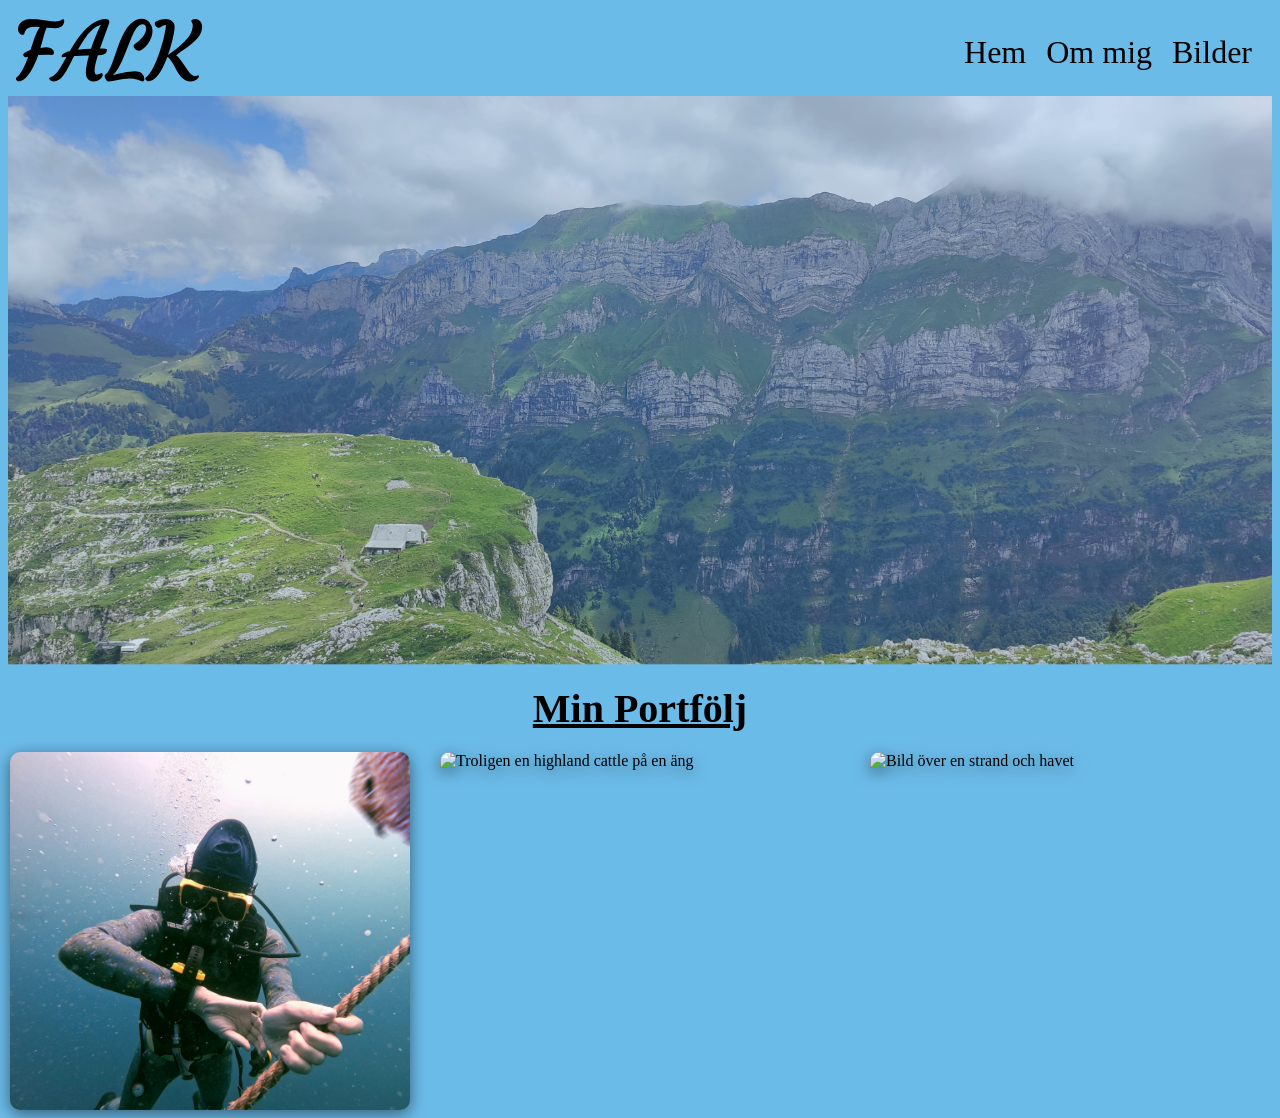
==== about.html @ eff3949c "Lade till styling och började jobba på bild sidan för att visa vad jag ändrat." ====
<!DOCTYPE html>
<html lang="sv">

    <head>
        <meta charset="UTF-8">
        <meta name="viewport" content="width=device-width, initial-scale=1.0">
        <title>Hem | Min portfölj</title>

        <!-- CSS -->
        <link rel="stylesheet" href="style.css">
    
        <!-- Favicon -->
        <link rel="icon" type="image/png" sizes="32x32" href="images/favicon.png">
        <link rel="icon" type="x-icon" href="images/favicon.ico">

    </head>

    <body>
        <header>
            <a href="index.html">
                <img src="images/logo.svg" id="logo" alt="Min logotyp">
            </a>
            
            <nav class="navbar">
                <ul>
                    <li><a href="index.html">Hem</a></li>
                    <li><a href="about.html">Om mig</a></li>
                    <li><a href="pictures.html">Bilder</a></li>
                </ul>
            </nav>

        </header>

        <main>
            <section class="hero">
                <img src="images/header.png" alt="Hero-bild">
                <h1>Min Portfölj</h1>
            </section>
            <section class="pictures">
                <img src="images/bilserie001.jpg" alt="Blommor på sidan av ett berg">
                <img src="images/bilserie010.jpg" alt="Troligen en highland cattle på en äng">
                <img src="images/bilserie019.jpg" alt="Bild över en strand och havet">
            </section>
        </main>
    </body>
</html>
---- style.css ----
body {
    background-color: #6bbbe9;
}

header {
    display: flex;
    justify-content: space-between;
    align-items: center;
}

#logo {
    width: 200px;
    height: auto;
}

.navbar ul{
    display: flex;
    flex-direction: row;
    justify-content: end;
    gap: 20px;
    margin-right: 50px;
    margin: 0;
    padding-right: 20px;
    font-size: 2rem;
}

li {
    list-style-type: none;
}

a {
    text-decoration: none;
    color: inherit
}

.hero {
    display: flex;
    flex-direction: column;
    align-items: center;
}

.hero img {
    width: 100%;
    height: auto;
    filter: opacity(0.95);
}

.hero h1 {
    margin-top: 20px;
    margin-bottom: 20px;
    font-size: 2.5rem;
    text-decoration: underline;
}

.pictures {
    display: flex;
    flex-wrap: wrap;
    justify-content: center;
    max-width: 1600px;
    margin: auto;
    gap: 30px;
}

.pictures img {
    width: 400px;
    height: auto;
    border-radius: 10px;
    filter: drop-shadow(0 4px 8px rgba(0, 0, 0, 0.5));
}

p {
    font-size: 1.5rem;
    width: 50%;
    text-align: center;
    padding: 20px;
    margin: auto;
}
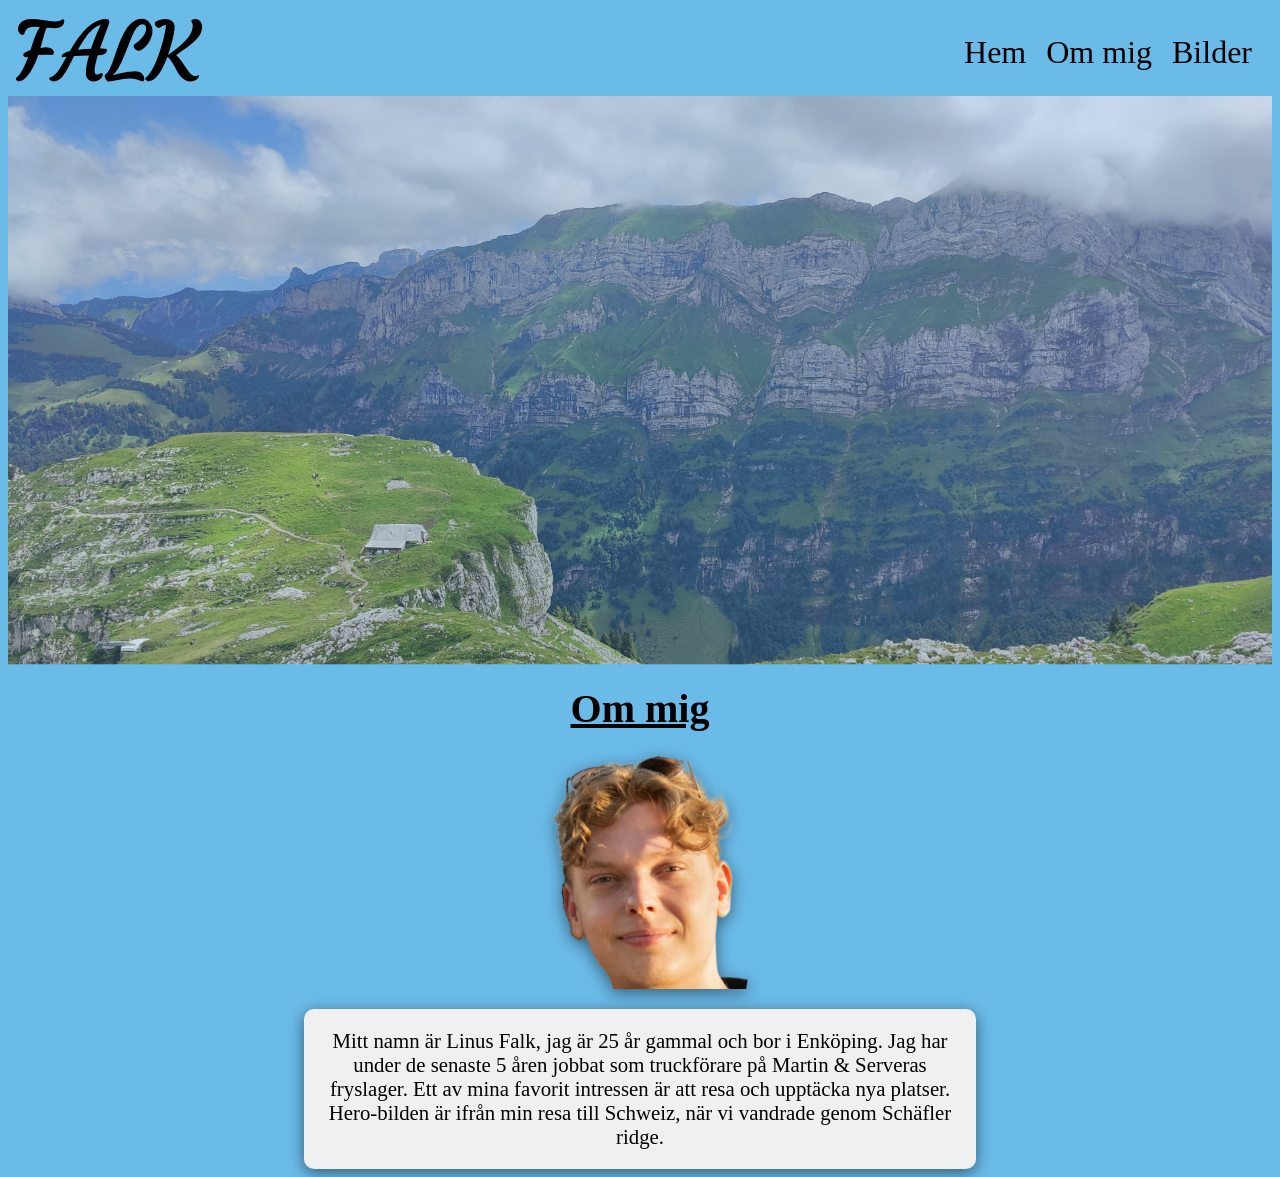
==== commit 0c7a84a3: "Lade till en profilbild och text om mig själv. Samt att jag lade till styling för dem." ====
--- a/about.html
+++ b/about.html
@@ -34,13 +34,18 @@
         <main>
             <section class="hero">
                 <img src="images/header.png" alt="Hero-bild">
-                <h1>Min Portfölj</h1>
+                <h1>Om mig</h1>
             </section>
-            <section class="pictures">
-                <img src="images/bilserie001.jpg" alt="Blommor på sidan av ett berg">
-                <img src="images/bilserie010.jpg" alt="Troligen en highland cattle på en äng">
-                <img src="images/bilserie019.jpg" alt="Bild över en strand och havet">
+
+            <section class="about">
+                <img src="images/portrait.png" alt="Porträtt av mig">
+                <p>Mitt namn är Linus Falk, jag är 25 år gammal och bor i Enköping.
+                    Jag har under de senaste 5 åren jobbat som truckförare på Martin & Serveras fryslager.
+                    Ett av mina favorit intressen är att resa och upptäcka nya platser. Hero-bilden är ifrån min resa till 
+                    Schweiz, när vi vandrade genom Schäfler ridge.
+                </p>
             </section>
+
         </main>
     </body>
 </html>
--- a/style.css
+++ b/style.css
@@ -68,10 +68,42 @@
     filter: drop-shadow(0 4px 8px rgba(0, 0, 0, 0.5));
 }
 
+.pictures p {
+    font-size: 1.3rem;
+    background-color: #f0f0f0;
+    border-radius: 10px;
+    padding: 20px;
+    margin-right: 400px;
+    margin-left: 400px;
+    filter: drop-shadow(0 4px 8px rgba(0, 0, 0, 0.5));
+}
+
 p {
     font-size: 1.5rem;
     width: 50%;
     text-align: center;
     padding: 20px;
     margin: auto;
+}
+
+.about {
+    display: flex;
+    flex-direction: column;
+    margin: auto;
+}
+
+.about img {
+    width: 20%;
+    height: auto;
+    align-self: center;
+    filter: drop-shadow(0 4px 8px rgba(0, 0, 0, 0.5));
+    margin-bottom: 20px;
+}
+
+.about p {
+    font-size: 1.3rem;
+    background-color: #f0f0f0;
+    border-radius: 10px;
+    padding: 20px;
+    filter: drop-shadow(0 4px 8px rgba(0, 0, 0, 0.5));
 }
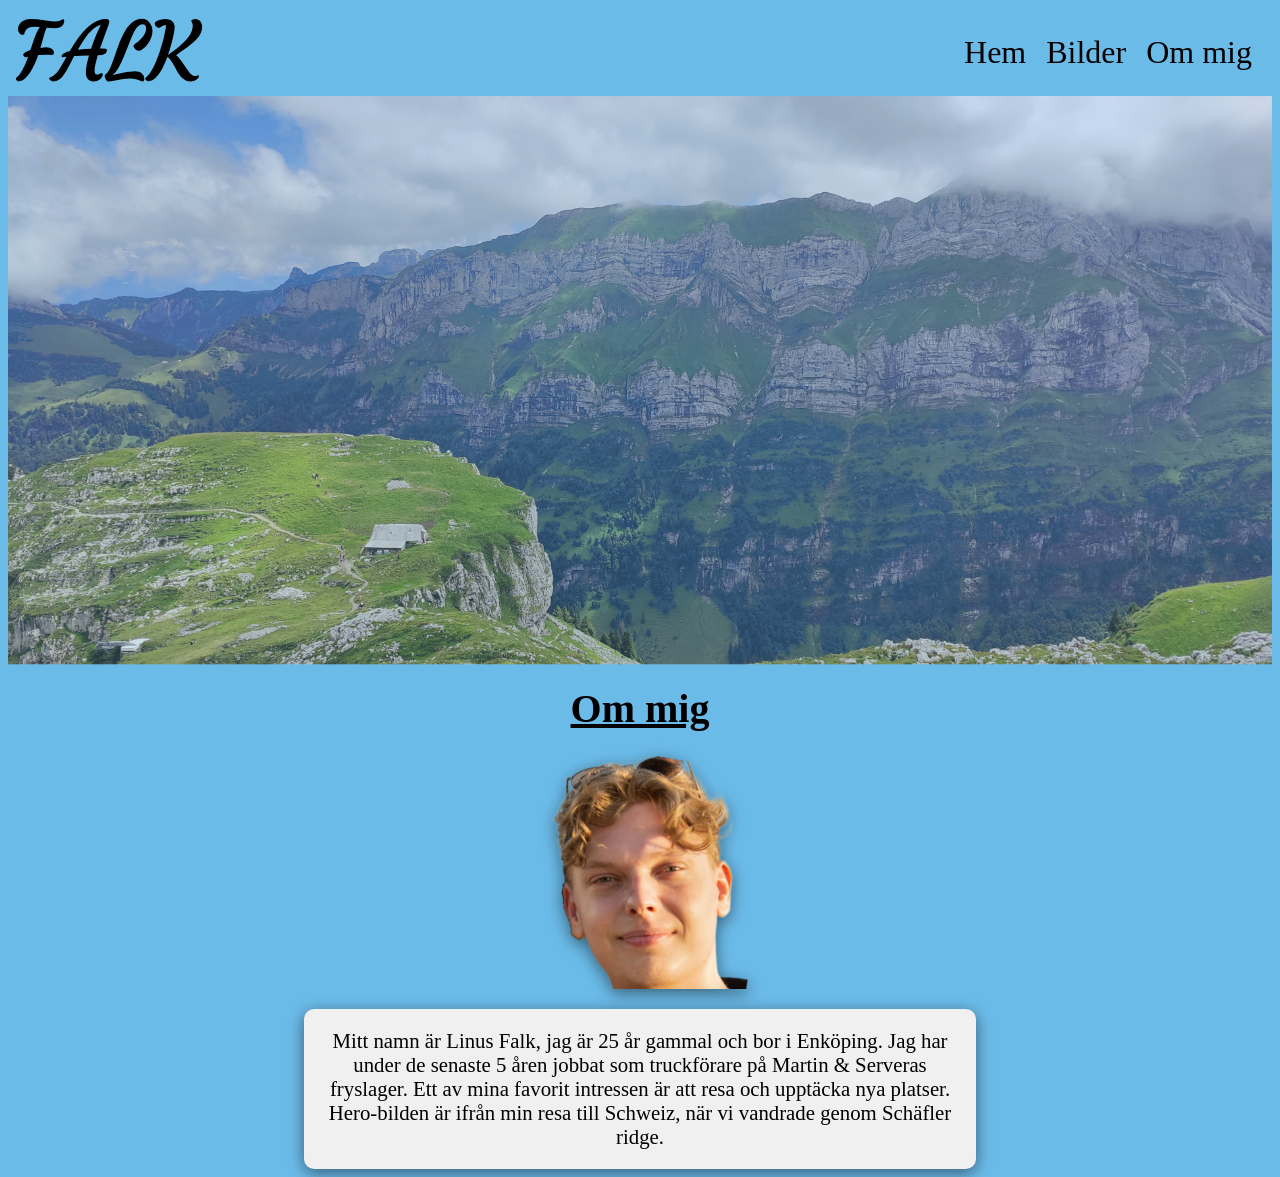
==== commit e80687ad: "Lade till en media query för mobilanpassning och ändrade navigeringen för att det kändes som en mer " ====
--- a/about.html
+++ b/about.html
@@ -24,8 +24,8 @@
             <nav class="navbar">
                 <ul>
                     <li><a href="index.html">Hem</a></li>
+                    <li><a href="pictures.html">Bilder</a></li>
                     <li><a href="about.html">Om mig</a></li>
-                    <li><a href="pictures.html">Bilder</a></li>
                 </ul>
             </nav>
 
--- a/style.css
+++ b/style.css
@@ -106,4 +106,38 @@
     border-radius: 10px;
     padding: 20px;
     filter: drop-shadow(0 4px 8px rgba(0, 0, 0, 0.5));
+}
+
+@media (max-width: 768px) {
+    
+    #logo {
+        width: 100px;
+    }
+
+    .navbar ul {
+        font-size: 1.25rem;
+    }
+
+    .hero h1 {
+        font-size: 1.75rem;
+    }
+
+    .pictures img {
+        width: 80%;
+        max-width: 300px;
+    }
+
+    .pictures p {
+        width: 80%;
+        margin-right: auto;
+        margin-left: auto;
+    }
+
+    .about img {
+        width: 50%;
+    }
+
+    .about p {
+        width: 80%;
+    }
 }
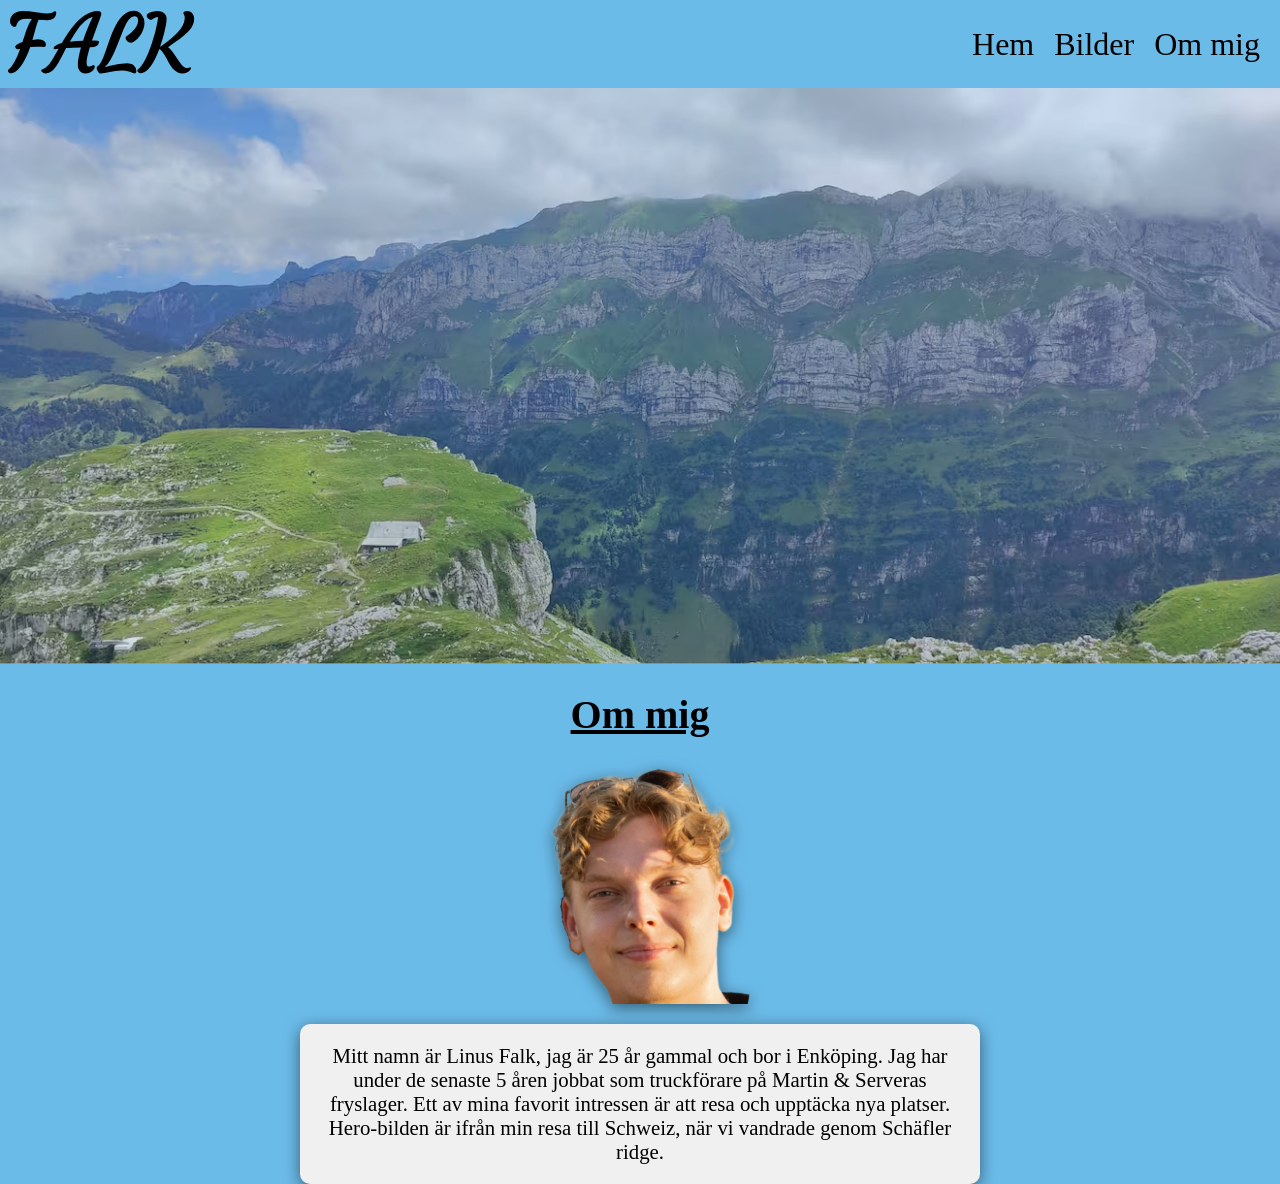
==== commit 4f004574: "Lagt till picture elementet i alla under sidor också." ====
--- a/about.html
+++ b/about.html
@@ -32,10 +32,23 @@
         </header>
 
         <main>
-            <section class="hero">
-                <img src="images/header.png" alt="Hero-bild">
-                <h1>Om mig</h1>
-            </section>
+            <picture class="hero-picture">
+                <source
+                type="image/avif"
+                srcset="images2/hero-1320.avif 1320w,
+                        images2/hero-1320.avif 1920w">
+
+                <img
+                src="images2/hero-1320.png"
+                srcset="images2/hero-1320.png 1320w,
+                        images2/hero-1920.png 1920w"
+                width="1920"
+                height="864"
+                fetchpriority="high"
+                alt="Bergslandskap i Schweiz">
+            </picture>
+
+            <h1>Om mig</h1>
 
             <section class="about">
                 <img src="images/portrait.png" alt="Porträtt av mig">
--- a/style.css
+++ b/style.css
@@ -11,6 +11,12 @@
 #logo {
     width: 200px;
     height: auto;
+}
+
+h1 {
+    text-decoration: underline;
+    font-size: 2.5rem;
+    text-align: center;
 }
 
 .navbar ul{
@@ -39,10 +45,14 @@
     align-items: center;
 }
 
-.hero img {
+.hero-picture img {
+    display: block;
     width: 100%;
     height: auto;
-    filter: opacity(0.95);
+}
+
+body {
+    margin: 0;
 }
 
 .hero h1 {
@@ -61,8 +71,15 @@
     gap: 30px;
 }
 
-.pictures img {
-    width: 400px;
+.portfolio-picture {
+    display: block;
+    width: 100%;
+    max-width: 400px;
+}
+
+.portfolio-picture img {
+    display: block;
+    width: 100%;
     height: auto;
     border-radius: 10px;
     filter: drop-shadow(0 4px 8px rgba(0, 0, 0, 0.5));
@@ -73,16 +90,25 @@
     background-color: #f0f0f0;
     border-radius: 10px;
     padding: 20px;
-    margin-right: 400px;
-    margin-left: 400px;
+    margin: auto;
     filter: drop-shadow(0 4px 8px rgba(0, 0, 0, 0.5));
 }
+
+.about-assignment {
+    font-size: 1.3rem;
+    background-color: #f0f0f0;
+    border-radius: 10px;
+    padding: 20px;
+    margin: 1rem auto;
+    filter: drop-shadow(0 4px 8px rgba(0, 0, 0, 0.5));
+}
+
 
 p {
     font-size: 1.5rem;
     width: 50%;
     text-align: center;
-    padding: 20px;
+    padding: 1rem;
     margin: auto;
 }
 
@@ -123,14 +149,14 @@
     }
 
     .pictures img {
-        width: 80%;
+        width: 100%;
         max-width: 300px;
+        margin: auto;
     }
 
     .pictures p {
         width: 80%;
-        margin-right: auto;
-        margin-left: auto;
+        margin: 1rem auto;
     }
 
     .about img {
@@ -140,4 +166,6 @@
     .about p {
         width: 80%;
     }
+
+
 }
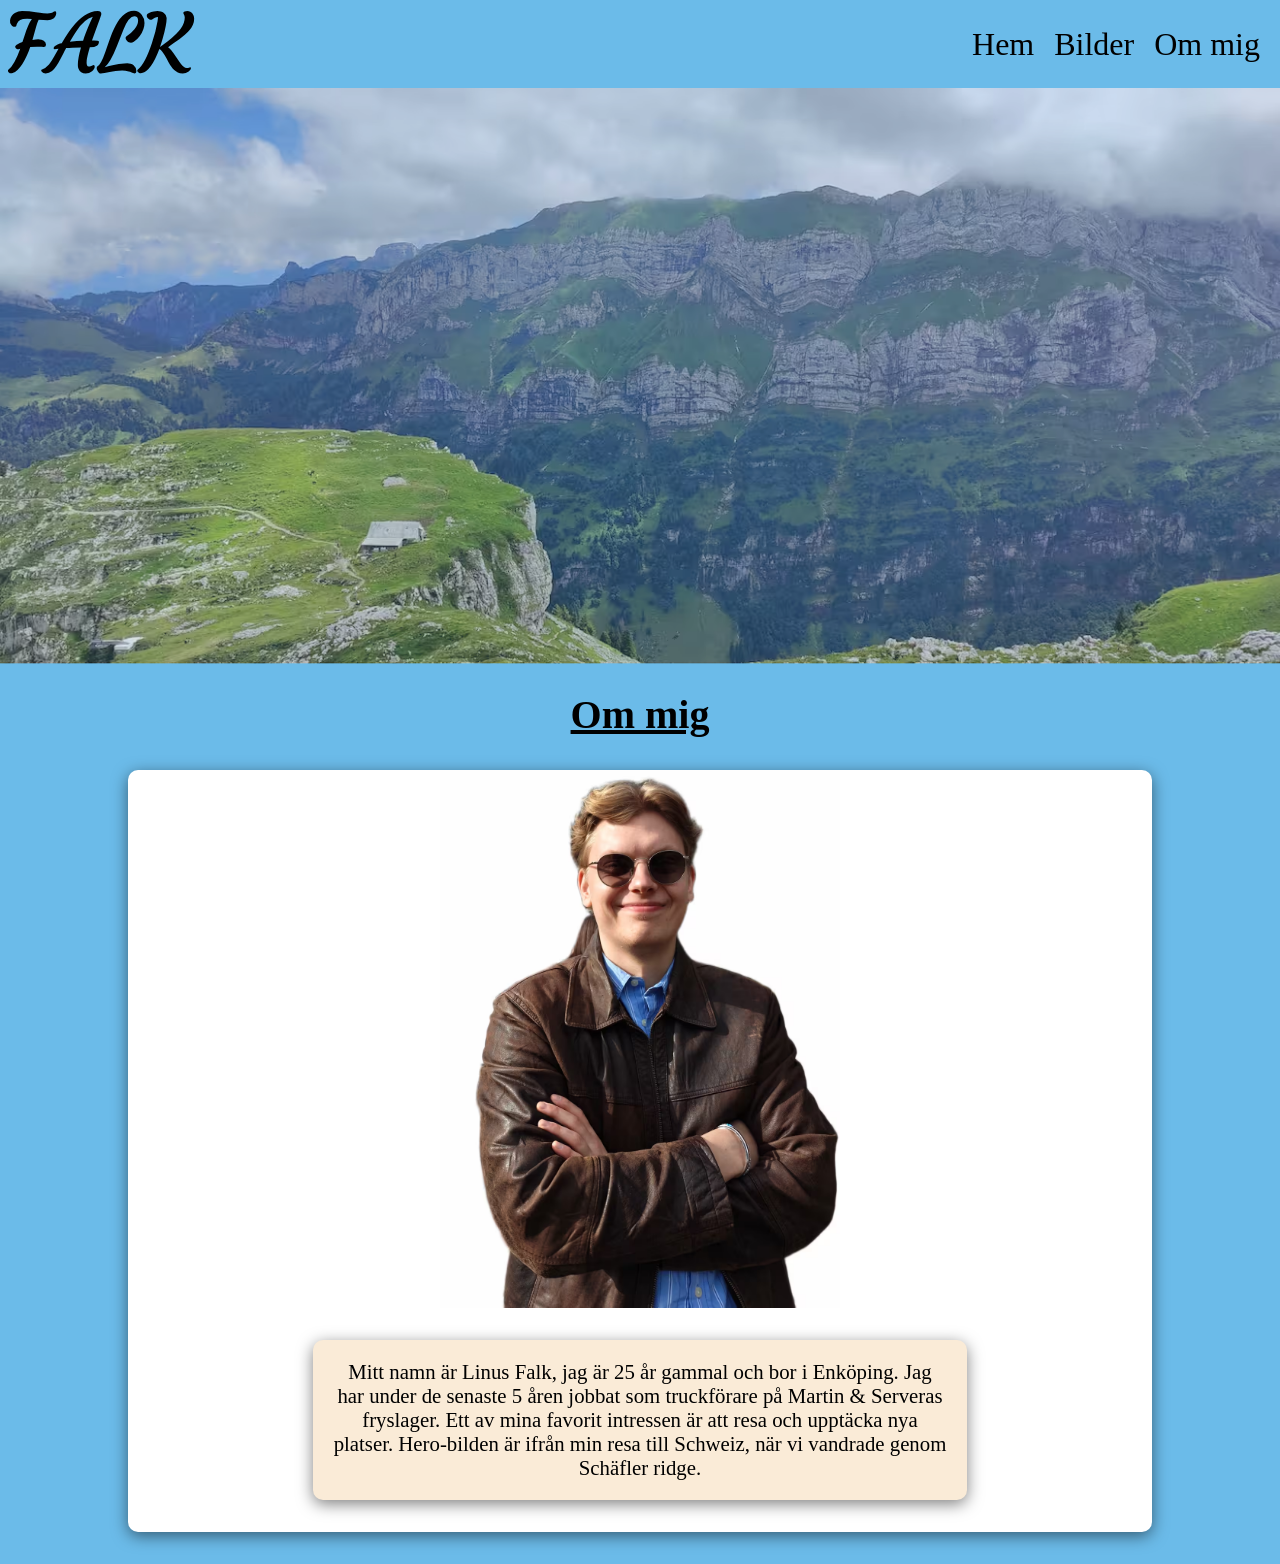
==== commit bb3b024d: "La till background på startsidan för att matcha resten av webbsidan. samt att jag bytte ut porträtte" ====
--- a/about.html
+++ b/about.html
@@ -51,8 +51,24 @@
             <h1>Om mig</h1>
 
             <section class="about">
-                <img src="images/portrait.png" alt="Porträtt av mig">
-                <p>Mitt namn är Linus Falk, jag är 25 år gammal och bor i Enköping.
+                <picture class="selfportrait">
+                    <source
+                    type="image/avif"
+                    srcset="images2/portrait-1050.avif">
+
+                    <source
+                    type="image/webp"
+                    srcset="images2/portrait-1050.webp">
+
+                    <img
+                    src="images2/portrait-1050.jpg"
+                    width="1050"
+                    height="1412"
+                    alt="Porträtt av mig">
+                </picture>
+
+                <p class="about-me">
+                    Mitt namn är Linus Falk, jag är 25 år gammal och bor i Enköping.
                     Jag har under de senaste 5 åren jobbat som truckförare på Martin & Serveras fryslager.
                     Ett av mina favorit intressen är att resa och upptäcka nya platser. Hero-bilden är ifrån min resa till 
                     Schweiz, när vi vandrade genom Schäfler ridge.
--- a/style.css
+++ b/style.css
@@ -66,11 +66,29 @@
     display: flex;
     flex-wrap: wrap;
     justify-content: center;
+    background-color: white;
+    border-radius: 10px;
+    padding: 3rem 0;
     max-width: 1600px;
     margin: auto;
     gap: 30px;
 }
 
+.diver-pictures,
+.cow-pictures,
+.flower-pictures {
+    display: flex;
+    flex-wrap: wrap;
+    justify-content: center;
+    background-color: white;
+    border-radius: 10px;
+    padding: 3rem 0;
+    max-width: 1600px;
+    margin: 3rem auto;
+    gap: 2rem;
+    filter: drop-shadow(0 4px 8px rgba(0, 0, 0, 0.5));
+}
+
 .portfolio-picture {
     display: block;
     width: 100%;
@@ -86,11 +104,30 @@
 }
 
 .pictures p {
+    background-color: antiquewhite;
+    border-radius: 10px;
+    padding: 1.25rem;
+    margin: auto;
+    filter: drop-shadow(0 4px 8px rgba(0, 0, 0, 0.5));
+}
+
+.about-me {
+    background-color: #f0f0f0;
+    border-radius: 10px;
+    padding: 1.25rem;
+    width: 60%;
+    margin: 2rem auto;
+    filter: drop-shadow(0 4px 8px rgba(0, 0, 0, 0.5));
+}
+
+.diver-pictures p,
+.cow-pictures p,
+.flower-pictures p {
     font-size: 1.3rem;
-    background-color: #f0f0f0;
-    border-radius: 10px;
-    padding: 20px;
-    margin: auto;
+    background-color: antiquewhite;
+    border-radius: 10px;
+    padding: 1.25rem;
+    margin: 0 10rem;
     filter: drop-shadow(0 4px 8px rgba(0, 0, 0, 0.5));
 }
 
@@ -98,37 +135,43 @@
     font-size: 1.3rem;
     background-color: #f0f0f0;
     border-radius: 10px;
-    padding: 20px;
+    width: 80%;
+    padding: 1rem;
     margin: 1rem auto;
     filter: drop-shadow(0 4px 8px rgba(0, 0, 0, 0.5));
+}
+
+.about-picture {
+    display: block;
+    width: 100%;
 }
 
 
 p {
     font-size: 1.5rem;
-    width: 50%;
     text-align: center;
-    padding: 1rem;
+}
+
+.about {
+    display: flex;
+    flex-direction: column;
+    width: 80%;
+    background-color: white;
+    border-radius: 10px;
+    margin: 2rem auto;
+    filter: drop-shadow(0 4px 8px rgba(0, 0, 0, 0.5));
+}
+
+.selfportrait img {
+    display: block;
+    height: auto;
+    max-width: 400px;
     margin: auto;
-}
-
-.about {
-    display: flex;
-    flex-direction: column;
-    margin: auto;
-}
-
-.about img {
-    width: 20%;
-    height: auto;
-    align-self: center;
-    filter: drop-shadow(0 4px 8px rgba(0, 0, 0, 0.5));
-    margin-bottom: 20px;
 }
 
 .about p {
     font-size: 1.3rem;
-    background-color: #f0f0f0;
+    background-color: antiquewhite;
     border-radius: 10px;
     padding: 20px;
     filter: drop-shadow(0 4px 8px rgba(0, 0, 0, 0.5));
@@ -148,6 +191,11 @@
         font-size: 1.75rem;
     }
 
+    .pictures {
+        padding: 0.75rem;
+        margin: 0.75rem;
+    }
+
     .pictures img {
         width: 100%;
         max-width: 300px;
@@ -159,8 +207,32 @@
         margin: 1rem auto;
     }
 
+    .diver-pictures p,
+    .cow-pictures p,
+    .flower-pictures p {
+        padding: 0.75rem;
+        margin: 0.75rem;
+    }
+    
+    .diver-pictures,
+    .cow-pictures,
+    .flower-pictures {
+        margin-left: 0.5rem;
+        margin-right: 0.5rem;
+        gap: 1rem;
+    }
+
     .about img {
-        width: 50%;
+        width: 100%;
+        max-width: 350px;
+        height: auto;
+        padding: 0 auto;
+        padding-top: 2rem;
+    }
+
+    .portfolio-picture {
+        width: 45%;
+        height: auto;
     }
 
     .about p {
